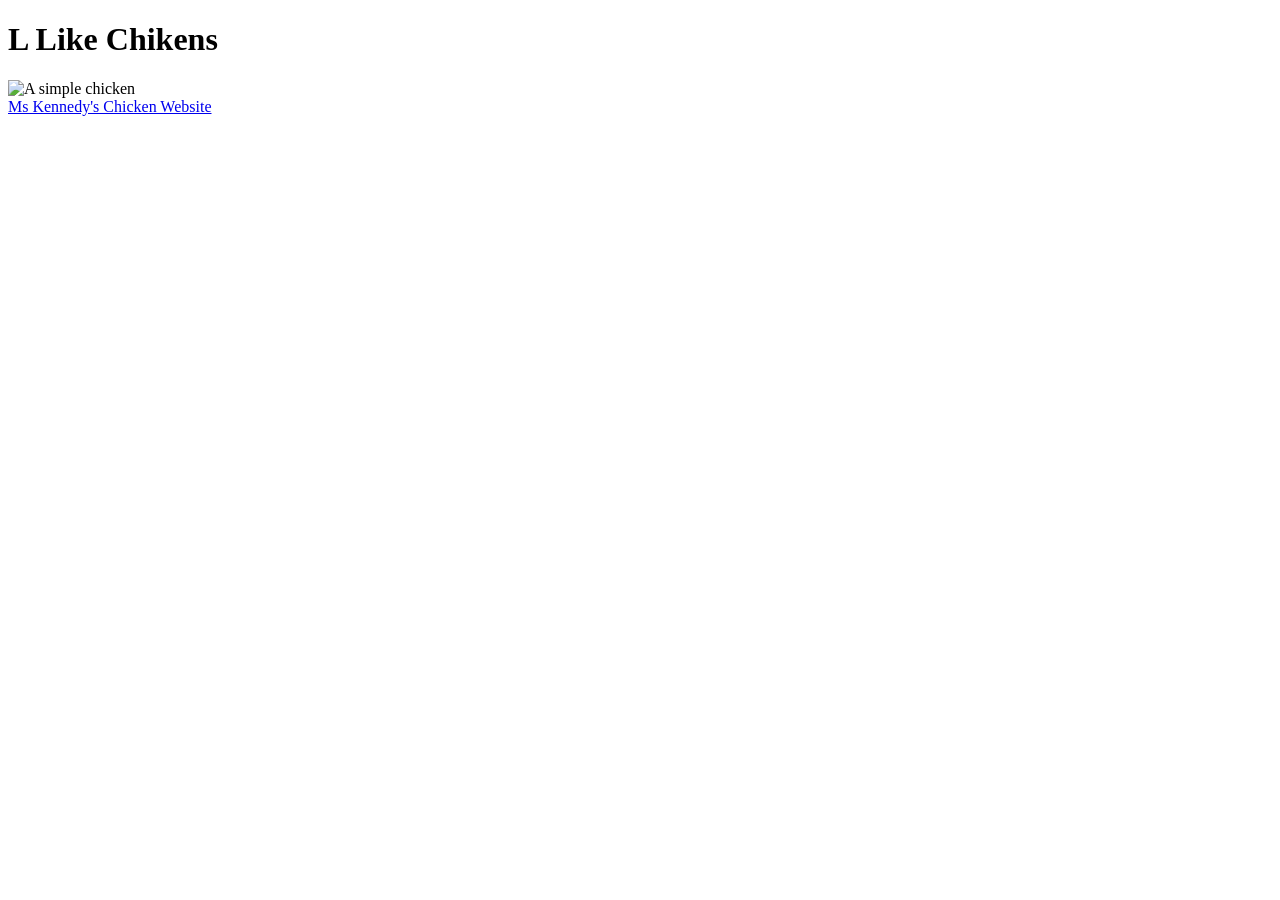
==== index.html @ f5e85ff7 "Create index.html" ====
<!DOCTYPE html>
<html lang="en">
       <head>
           <title>My Amazing Website</title>
       </head>
       <body>
         <div>
               <h1>L Like Chikens</h1>
               <img src="chicken.png" alt="A simple chicken">
        <div>

        <div>
              <a href="https://mskennedyj.github.oi/coding1/">Ms Kennedy's Chicken Website</a>
        </div>
  </body>
</html>
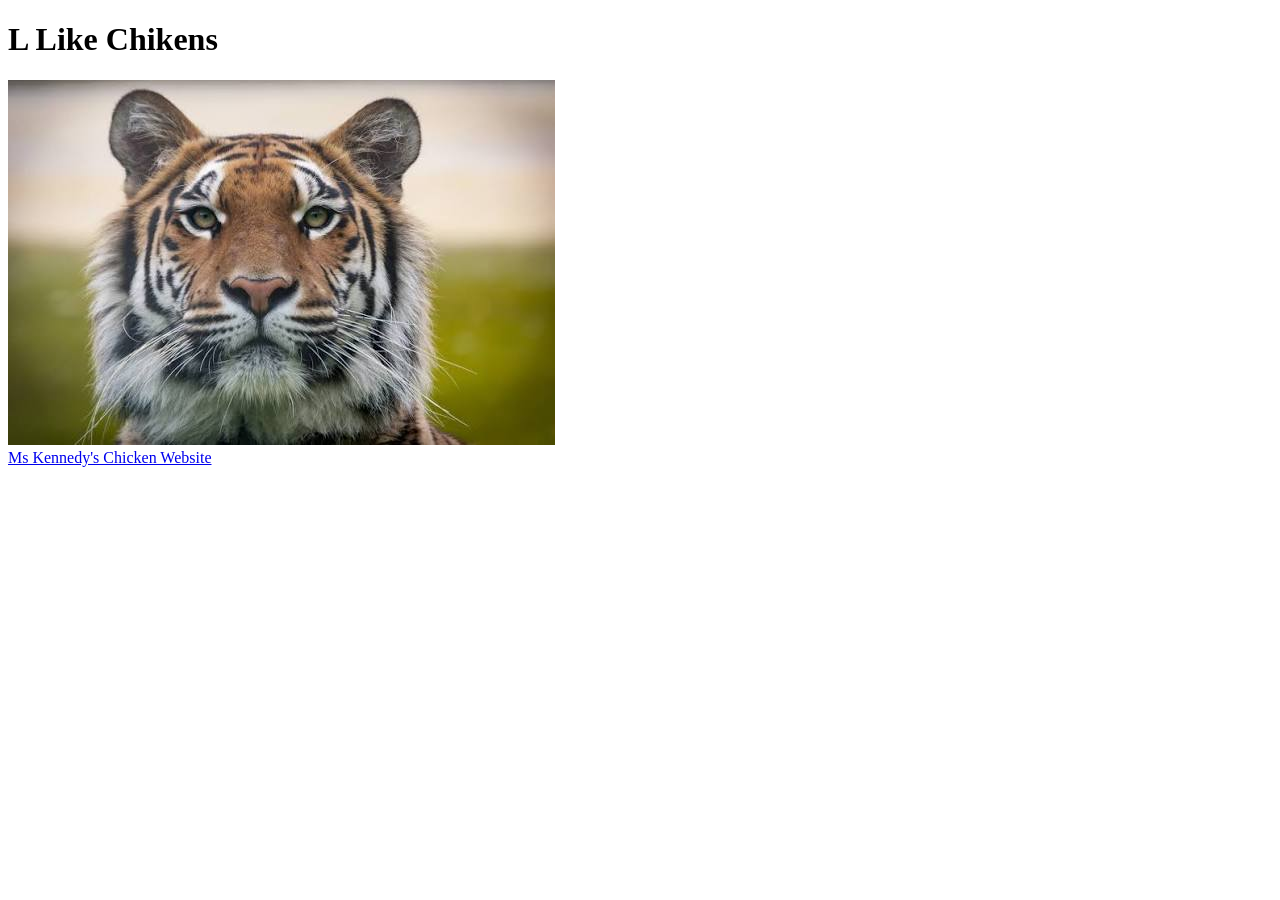
==== commit d5563566: "Change chicken image and heading text Updated image source and modified heading text." ====
--- a/index.html
+++ b/index.html
@@ -3,11 +3,11 @@
        <head>
            <title>My Amazing Website</title>
        </head>
-       <body>
+       
          <div>
                <h1>L Like Chikens</h1>
-               <img src="chicken.png" alt="A simple chicken">
-        <div>
+               <img src="images.jpg" alt="A simple chicken">
+         </div>
 
         <div>
               <a href="https://mskennedyj.github.oi/coding1/">Ms Kennedy's Chicken Website</a>
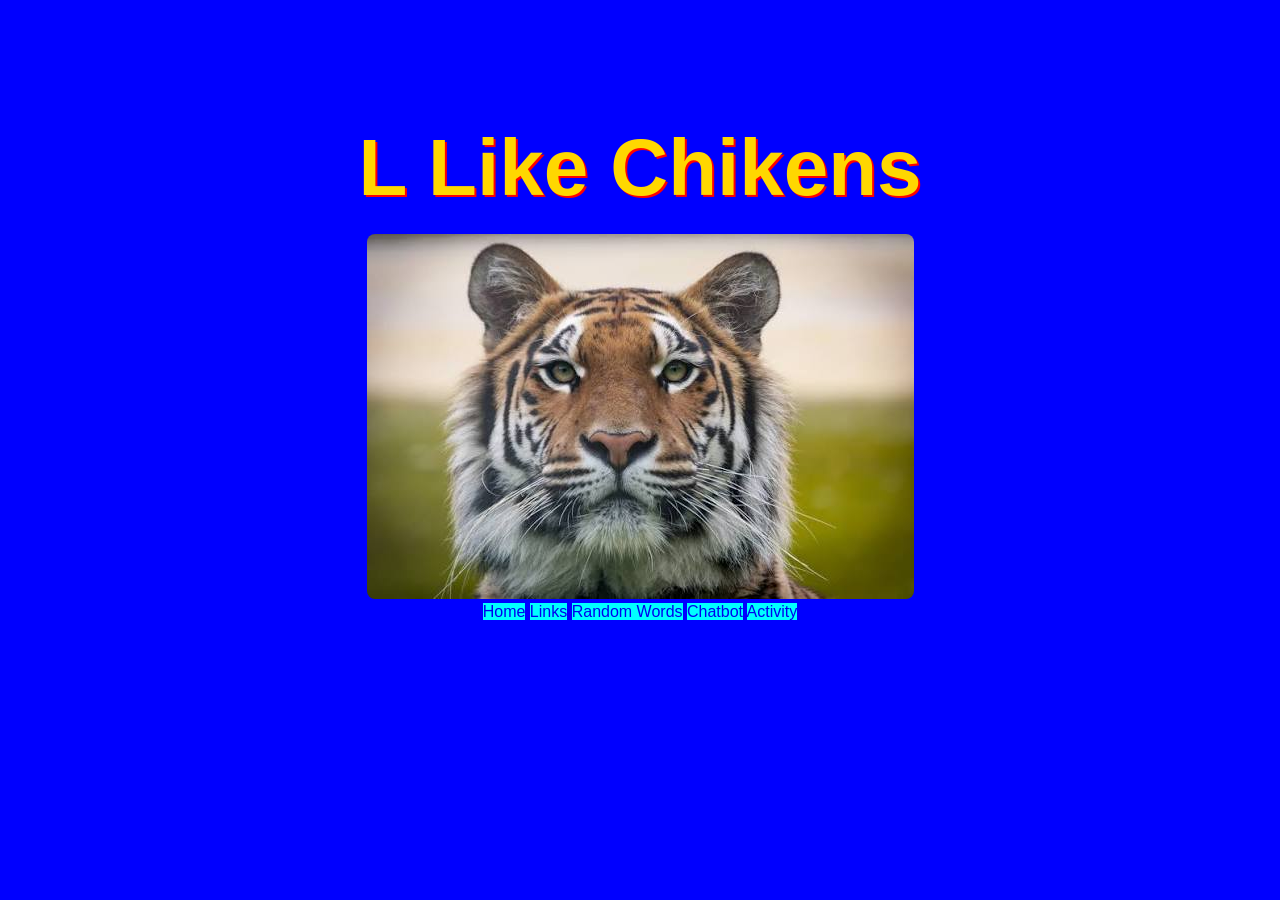
==== commit 5a8b3983: "Update navigation links in index.html" ====
--- a/index.html
+++ b/index.html
@@ -3,14 +3,18 @@
        <head>
            <title>My Amazing Website</title>
        </head>
-       
+       <link rel="stylesheet" href="styles.css">
          <div>
                <h1>L Like Chikens</h1>
                <img src="images.jpg" alt="A simple chicken">
          </div>
 
         <div>
-              <a href="https://mskennedyj.github.oi/coding1/">Ms Kennedy's Chicken Website</a>
+              <a href="index.html">Home</a>
+              <a href="links.html">Links</a>
+              <a href="randomWords.html">Random Words</a>
+              <a href="chatbot.html">Chatbot</a>
+              <a href="activity.html">Activity</a>
         </div>
   </body>
 </html>         
--- a/styles.css
+++ b/styles.css
@@ -0,0 +1,37 @@
+body {
+  background-color: blue;
+  font-family: Arial, sans-serif;
+ text-align: center;
+  padding: 60px;
+}
+
+h1 {
+  font-size: 80px;
+  color: gold;
+  margin-bottom: 20px;
+  text-shadow: 2px 2px red;
+}
+
+img{
+  border-radius: 8px;
+    }
+
+a:link{
+  background-color:aqua;
+  text-decoration:none;
+
+}
+a:visited{
+  background-color:cyan;
+  text-decoration:none;
+
+}
+a:hover{
+  backgorund-color:Lightgreen;
+  text-decoration:underline;
+
+}
+a:active{
+  background-color:Hotpink;
+
+}
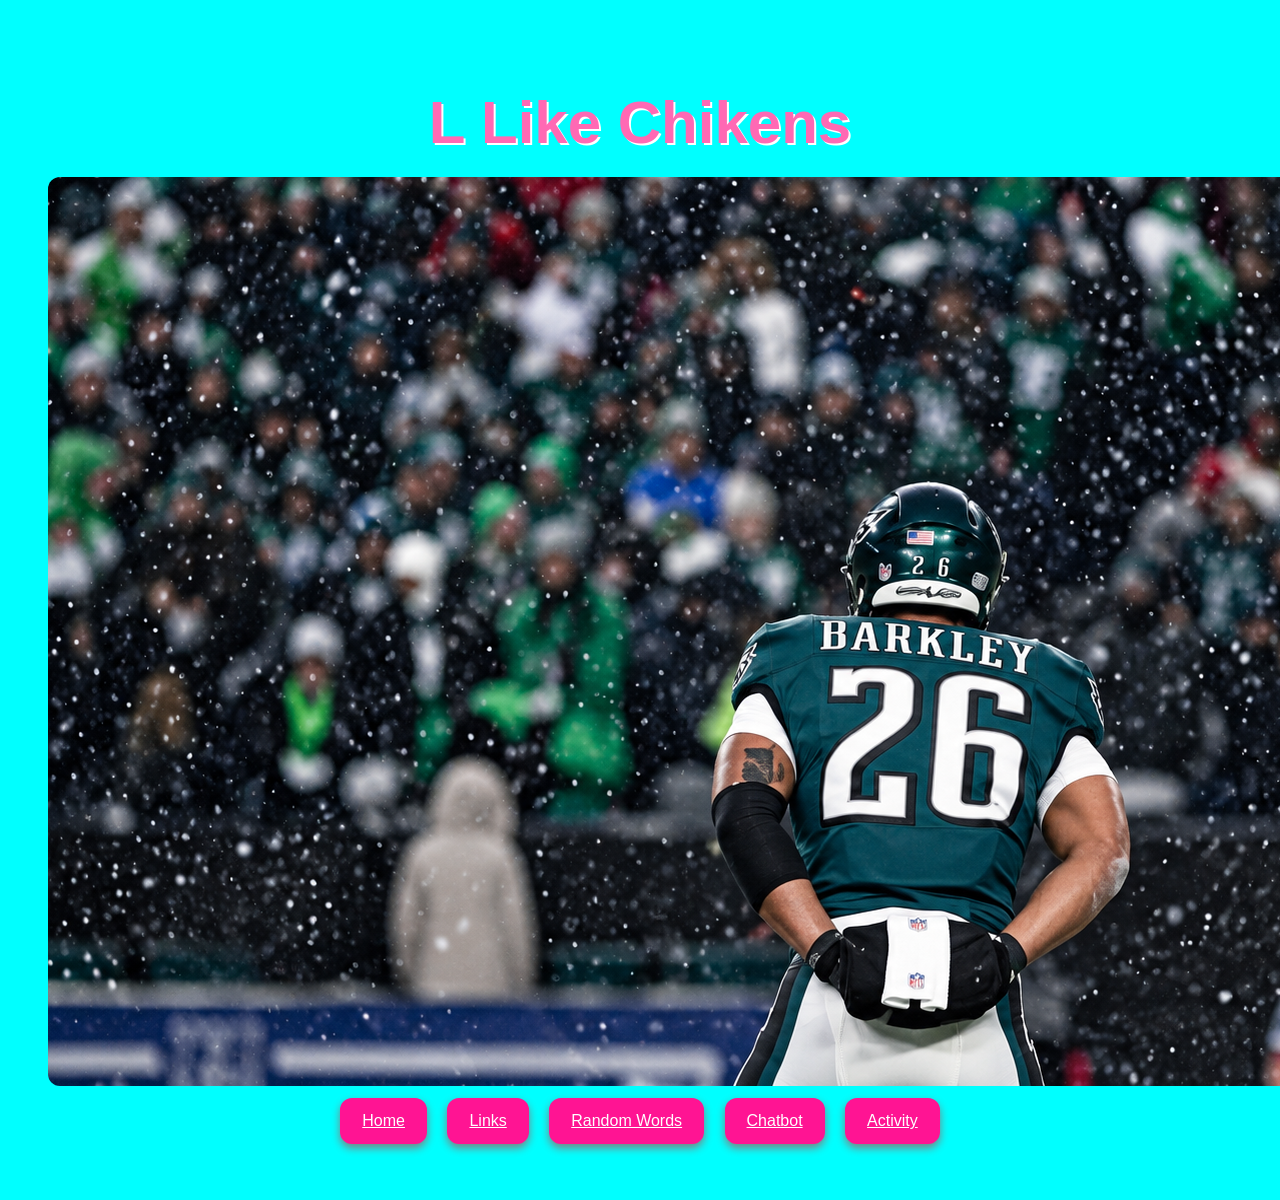
==== commit e007015b: "Update index.html" ====
--- a/index.html
+++ b/index.html
@@ -6,7 +6,8 @@
        <link rel="stylesheet" href="styles.css">
          <div>
                <h1>L Like Chikens</h1>
-               <img src="images.jpg" alt="A simple chicken">
+               <img src="e2fb908a-8c40-47ca-9c47-8975bd602b25.png
+" alt="A simple chicken">
          </div>
 
         <div>
--- a/styles.css
+++ b/styles.css
@@ -1,37 +1,41 @@
 body {
-  background-color: blue;
-  font-family: Arial, sans-serif;
- text-align: center;
-  padding: 60px;
+background-color: Cyan;
+font-family: Arial, sans-serif;
+text-align: center;
+padding: 40px;
 }
 
 h1 {
-  font-size: 80px;
-  color: gold;
-  margin-bottom: 20px;
-  text-shadow: 2px 2px red;
+font-size: 60px;
+color: HotPink;
+margin-bottom: 20px;
+text-shadow: 2px 2px White;
 }
 
-img{
-  border-radius: 8px;
-    }
+img {
+border-radius: 12px;
+}
 
-a:link{
-  background-color:aqua;
-  text-decoration:none;
+a,
+a {
+display: inline-block;
+background-color: HotPink;
+color: White;
+text-decoration: none;
+padding: 12px 20px;
+margin: 8px;
+border: 2px solid DeepPink;
+border-radius: 12px;
+box-shadow: 0 4px 8px Gray;
+}
 
+a {
+background-color: LightPink;
+color: DeepPink;
+text-decoration: underline;
 }
-a:visited{
-  background-color:cyan;
-  text-decoration:none;
 
+a {
+background-color: DeepPink;
+color: White;
 }
-a:hover{
-  backgorund-color:Lightgreen;
-  text-decoration:underline;
-
-}
-a:active{
-  background-color:Hotpink;
-
-}
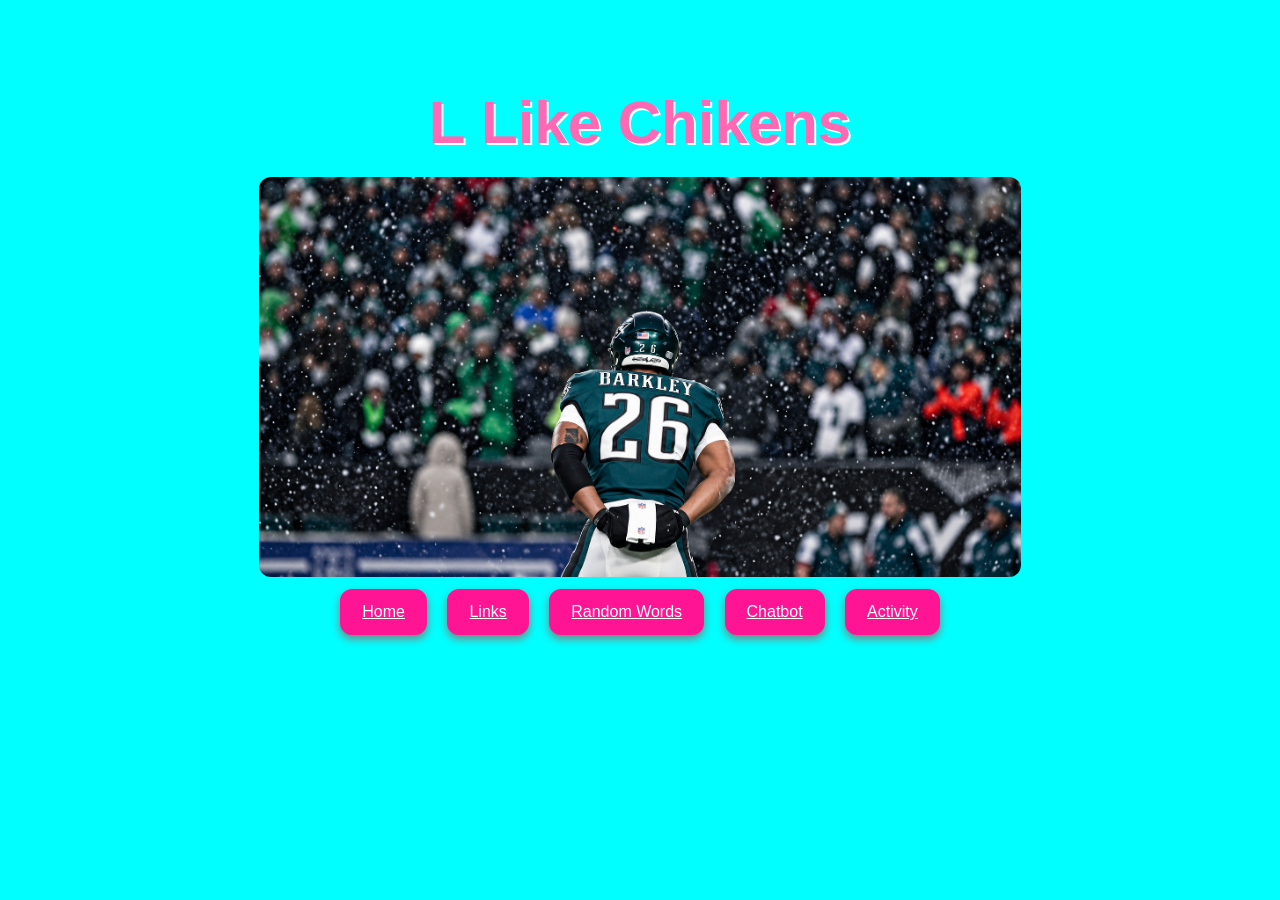
==== commit 426b5511: "Fix image tag in index.html" ====
--- a/index.html
+++ b/index.html
@@ -7,7 +7,7 @@
          <div>
                <h1>L Like Chikens</h1>
                <img src="e2fb908a-8c40-47ca-9c47-8975bd602b25.png
-" alt="A simple chicken">
+" height="400">
          </div>
 
         <div>
